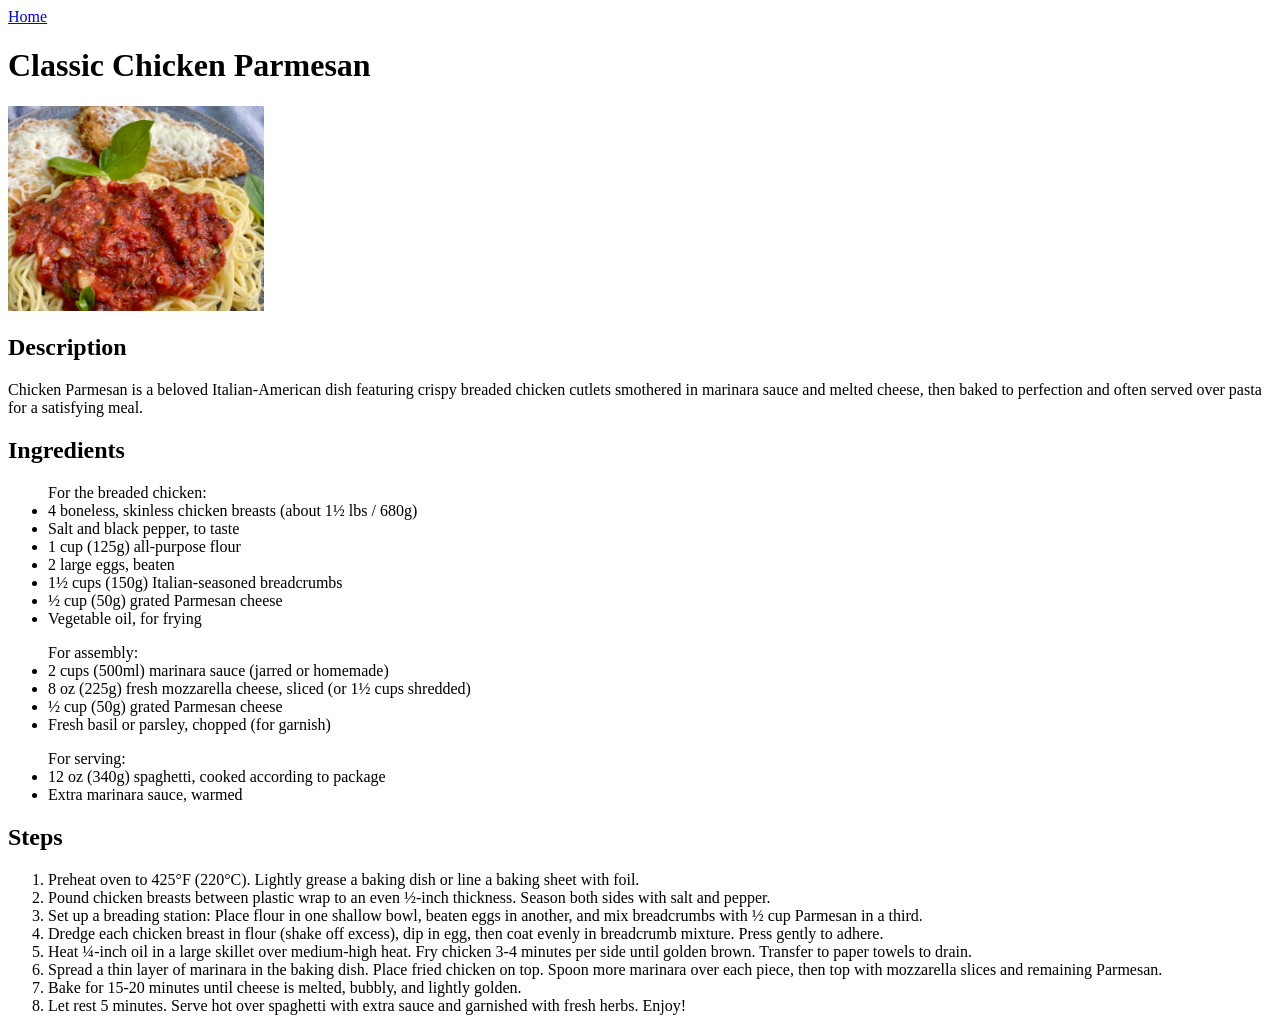
==== recipes/chicken_parmesan.html @ cf1a5b90 "pages added" ====
<!DOCTYPE html>
<html lang="en">
<head>
  <meta charset="UTF-8">
  <meta name="viewport" content="width=device-width, initial-scale=1.0">
  <title>Classic Chicken Parmesan</title>
</head>
<body>
  <a href="../index.html">Home</a>
  <h1>Classic Chicken Parmesan</h1>
  <img src="../images/chicken-parmesan.png" width="256px">
  <h2>Description</h2>
  <p>Chicken Parmesan is a beloved Italian-American dish featuring crispy breaded chicken cutlets smothered in marinara sauce and melted cheese, then baked to perfection and often served over pasta for a satisfying meal.</p>
  <h2>Ingredients</h2>
    <ul>For the breaded chicken:
      <li>4 boneless, skinless chicken breasts (about 1½ lbs / 680g)</li>
      <li>Salt and black pepper, to taste</li>
      <li>1 cup (125g) all-purpose flour</li>
      <li>2 large eggs, beaten</li>
      <li>1½ cups (150g) Italian-seasoned breadcrumbs</li>
      <li>½ cup (50g) grated Parmesan cheese</li>
      <li>Vegetable oil, for frying</li>
    </ul>
    <ul>For assembly:
      <li>2 cups (500ml) marinara sauce (jarred or homemade)</li>
      <li>8 oz (225g) fresh mozzarella cheese, sliced (or 1½ cups shredded)</li>
      <li>½ cup (50g) grated Parmesan cheese</li>
      <li>Fresh basil or parsley, chopped (for garnish)</li>
    </ul>
    <ul>For serving:
      <li>12 oz (340g) spaghetti, cooked according to package</li>
      <li>Extra marinara sauce, warmed</li>
    </ul>
  <h2>Steps</h2>
    <ol>
      <li>Preheat oven to 425°F (220°C). Lightly grease a baking dish or line a baking sheet with foil.</li>
      <li>Pound chicken breasts between plastic wrap to an even ½-inch thickness. Season both sides with salt and pepper.</li>
      <li>Set up a breading station: Place flour in one shallow bowl, beaten eggs in another, and mix breadcrumbs with ½ cup Parmesan in a third.</li>
      <li>Dredge each chicken breast in flour (shake off excess), dip in egg, then coat evenly in breadcrumb mixture. Press gently to adhere.</li>
      <li>Heat ¼-inch oil in a large skillet over medium-high heat. Fry chicken 3-4 minutes per side until golden brown. Transfer to paper towels to drain.</li>
      <li>Spread a thin layer of marinara in the baking dish. Place fried chicken on top. Spoon more marinara over each piece, then top with mozzarella slices and remaining Parmesan.</li>
      <li>Bake for 15-20 minutes until cheese is melted, bubbly, and lightly golden.</li>
      <li>Let rest 5 minutes. Serve hot over spaghetti with extra sauce and garnished with fresh herbs. Enjoy!</li>
    </ol>
</body>
</html>
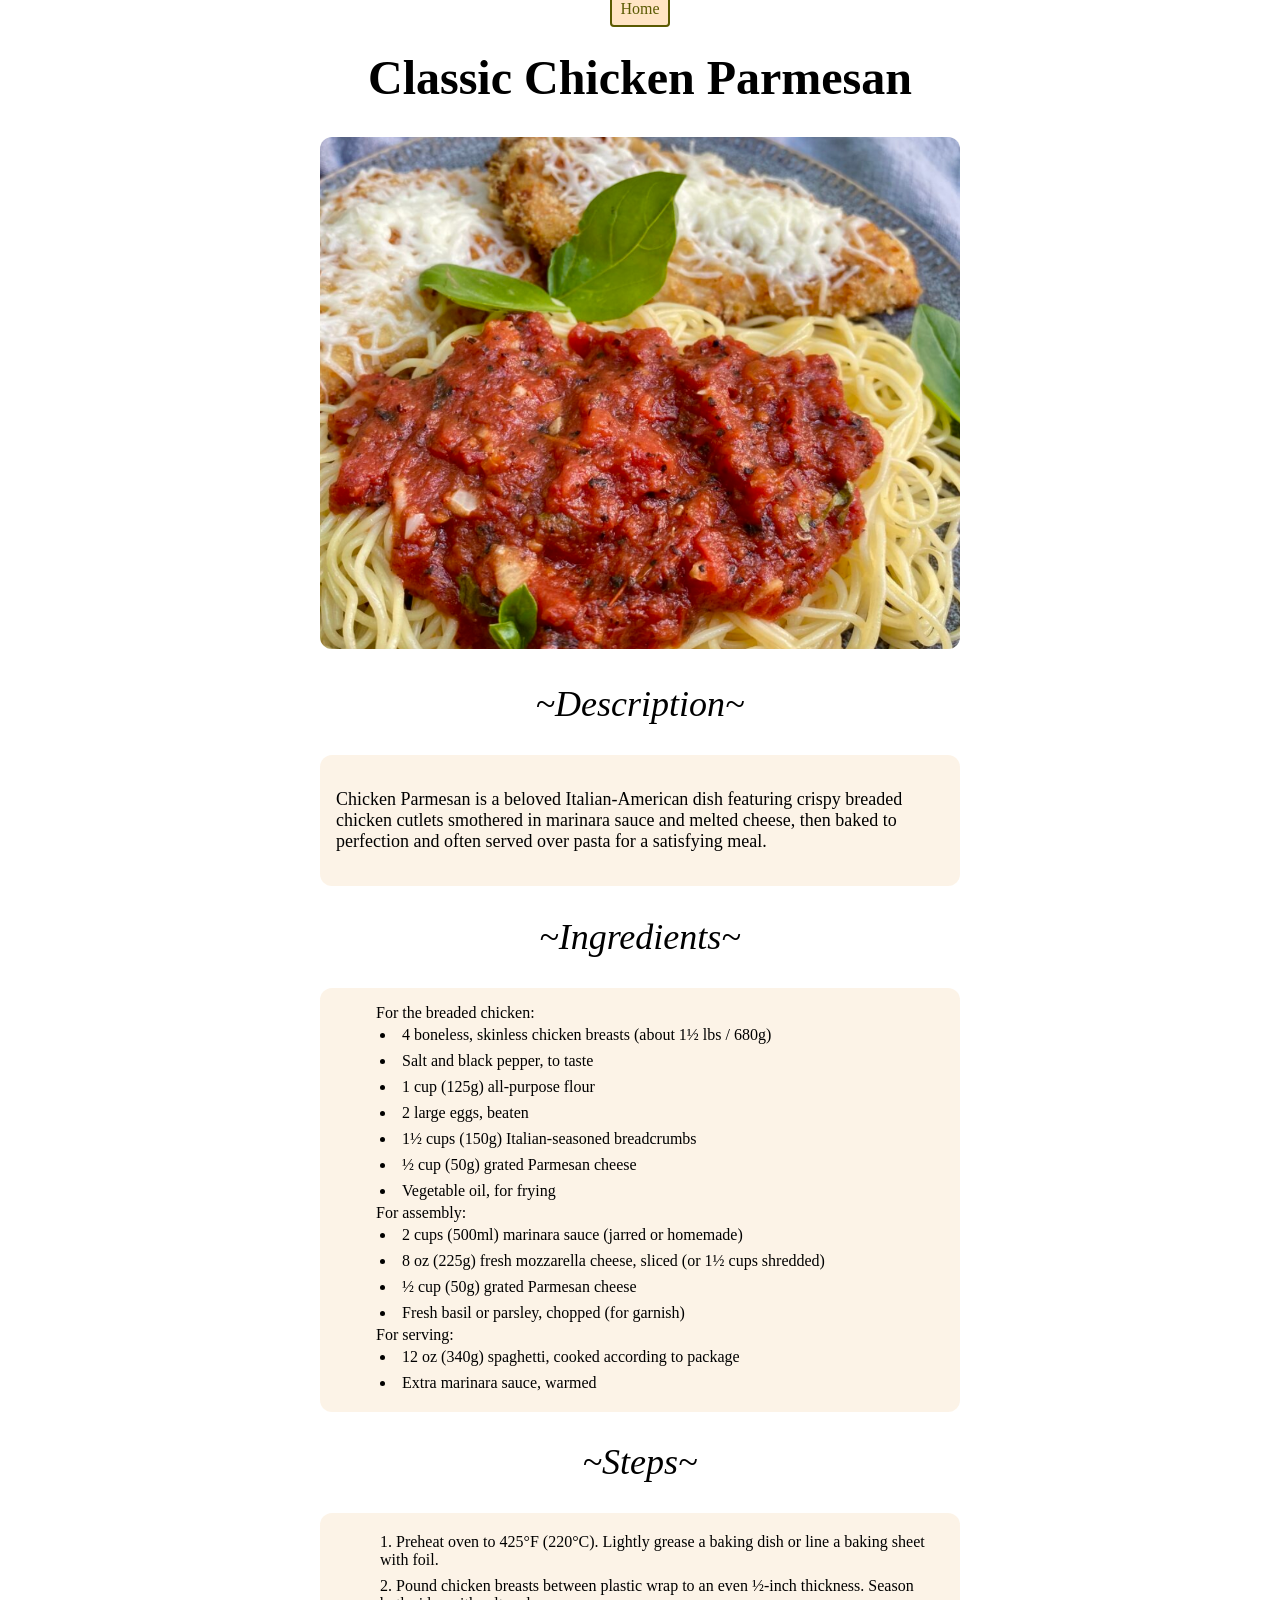
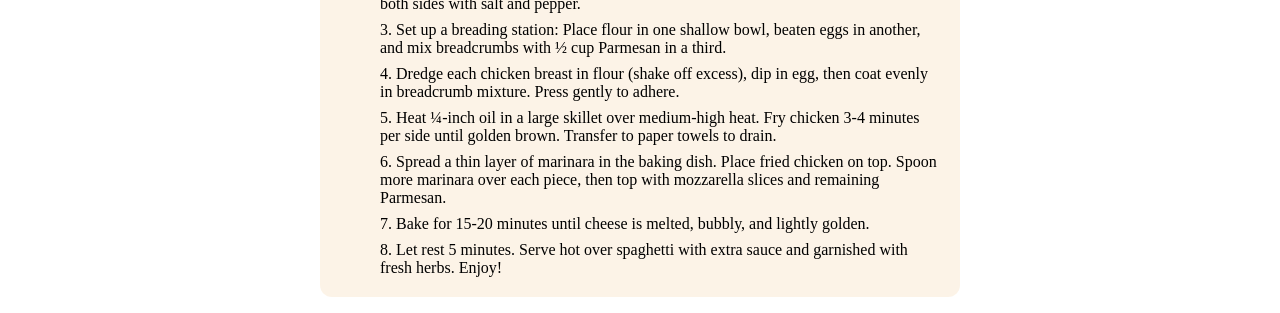
==== commit 01d17cd5: "aligned" ====
--- a/recipes/chicken_parmesan.html
+++ b/recipes/chicken_parmesan.html
@@ -4,14 +4,24 @@
   <meta charset="UTF-8">
   <meta name="viewport" content="width=device-width, initial-scale=1.0">
   <title>Classic Chicken Parmesan</title>
+  <link rel="stylesheet" href="style.css">
+
 </head>
 <body>
+  <div class="title_container">
   <a href="../index.html">Home</a>
   <h1>Classic Chicken Parmesan</h1>
-  <img src="../images/chicken-parmesan.png" width="256px">
-  <h2>Description</h2>
+  <img src="../images/chicken-parmesan.png">
+  </div>
+  
+  <h2>~Description~</h2>
+  <div class="description_container">
   <p>Chicken Parmesan is a beloved Italian-American dish featuring crispy breaded chicken cutlets smothered in marinara sauce and melted cheese, then baked to perfection and often served over pasta for a satisfying meal.</p>
-  <h2>Ingredients</h2>
+  </div>
+  
+
+  <h2>~Ingredients~</h2>
+  <div class="ingredients">
     <ul>For the breaded chicken:
       <li>4 boneless, skinless chicken breasts (about 1½ lbs / 680g)</li>
       <li>Salt and black pepper, to taste</li>
@@ -31,7 +41,9 @@
       <li>12 oz (340g) spaghetti, cooked according to package</li>
       <li>Extra marinara sauce, warmed</li>
     </ul>
-  <h2>Steps</h2>
+    </div>
+  <h2>~Steps~</h2>
+    <div class="steps">
     <ol>
       <li>Preheat oven to 425°F (220°C). Lightly grease a baking dish or line a baking sheet with foil.</li>
       <li>Pound chicken breasts between plastic wrap to an even ½-inch thickness. Season both sides with salt and pepper.</li>
@@ -42,5 +54,7 @@
       <li>Bake for 15-20 minutes until cheese is melted, bubbly, and lightly golden.</li>
       <li>Let rest 5 minutes. Serve hot over spaghetti with extra sauce and garnished with fresh herbs. Enjoy!</li>
     </ol>
+    </div>
+  
 </body>
 </html>
--- a/recipes/style.css
+++ b/recipes/style.css
@@ -0,0 +1,89 @@
+body {
+    margin: 0 auto;
+    padding: 0 auto;
+    
+}
+
+h1 {
+    
+    font-size: 48px;
+    font-family: Georgia, 'Times New Roman', Times, serif;
+}
+
+h2 {
+    text-align: center;
+    font-style: italic;
+    font-family: 'Brush Script MT', Georgia, 'Times New Roman', Times, serif;
+    font-weight: 100;
+    font-size: 36px;
+}
+
+img {
+    border-radius: 12px;
+    width: 50%;
+}
+
+.title_container{
+    text-align: center;
+}
+
+.description_container{
+    margin-left: 25%;
+    margin-right: 25%;
+    margin-bottom: 16px;
+    padding: 16px;
+    background-color: #faebd795;
+    font-size: large;
+    border-radius: 12px;
+}
+
+.ingredients{
+    margin-left: 25%;
+    margin-right: 25%;
+    margin-bottom: 16px;
+    padding: 16px;
+    background-color: #faebd795;
+    text-align: left;
+    border-radius: 12px;
+
+}
+
+.steps{
+    margin-left: 25%;
+    margin-right: 25%;
+    margin-bottom: 16px;
+    padding: 16px;
+    background-color: #faebd795;
+    text-align: left;
+    border-radius: 12px;
+}
+
+ul{
+    padding: auto;
+    margin: auto;
+    list-style-position: inside;
+    
+}
+
+ol{
+    padding: auto;
+    margin: auto;
+    list-style-position: inside;
+    
+}
+
+li{
+    margin: auto;
+    padding: 4px;
+}
+
+a{
+    text-decoration: none;
+    background-color: bisque;
+    padding: 8px;
+    margin: 4px;
+    text-align: left;
+    color: rgb(90, 90, 2);
+    border: 2px solid ;
+    border-radius: 4px;
+}
